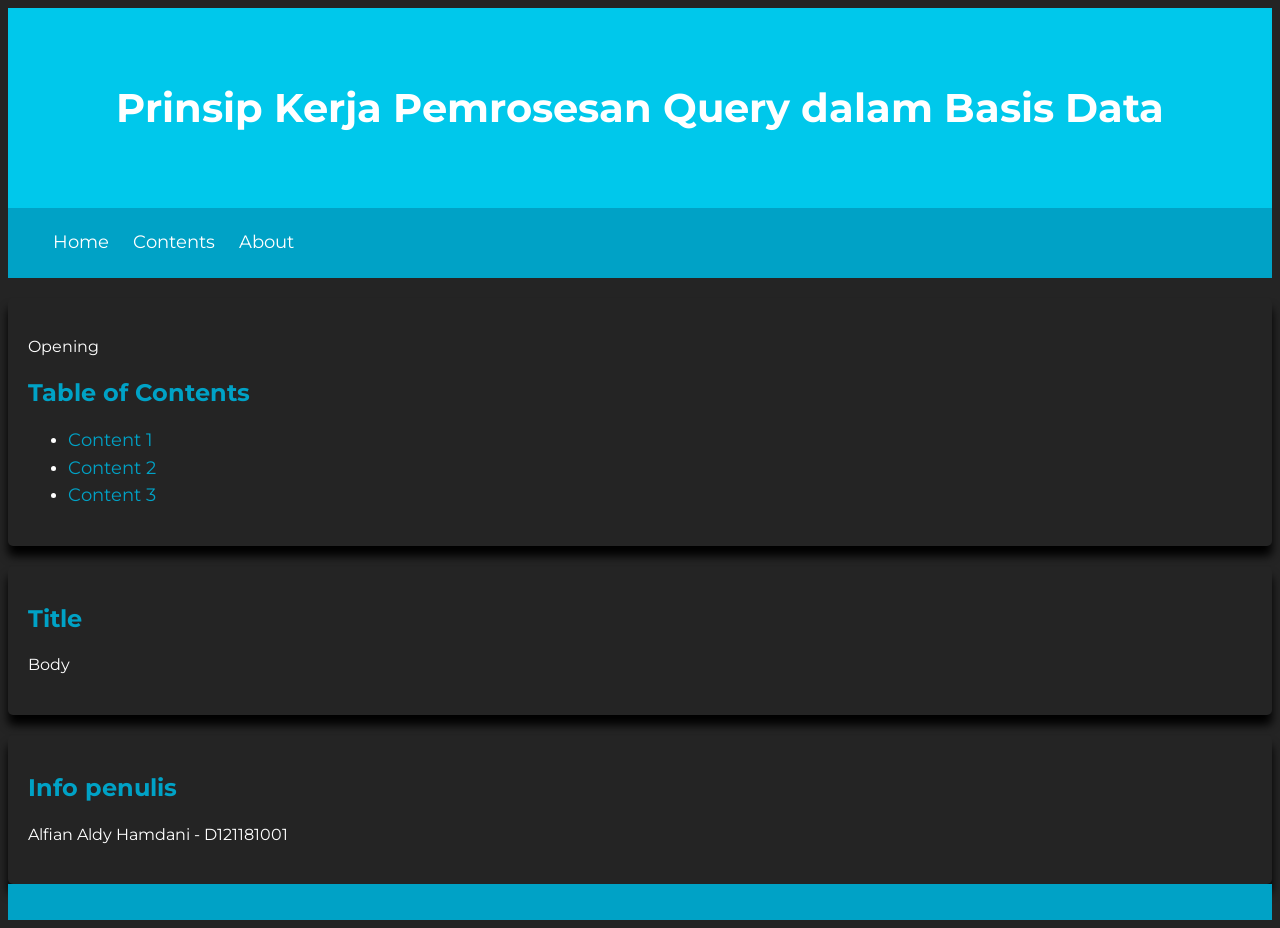
==== assignment1/index.html @ 6313a823 "Change php to html" ====
<html>
    <head>
        <title>Prinsip Kerja Pemrosesan Query dalam Basis Data</title>
        <link rel="stylesheet" type="text/css" href="../assets/styles/style.css">
    </head>

    <body>
        <header>
            <div class="jumbotron">
                <h1>Prinsip Kerja Pemrosesan Query dalam Basis Data</h1>
            </div>
            <nav>
				<ul>
                    <li><a href="../index.html">Home</a></li>
                    <li><a href="#contents">Contents</a></li>
                    <li><a href="#profile card">About</a></li>
				</ul>
			</nav>
        </header>
        
        <main>
            <div id="content">
                <article id="opening" class="card">
                    <p>Opening</p>

                    <h2 id="contents">Table of Contents</h2>
                    <ul>
                        <li><a href="#">Content 1</a></li>
                        <li><a href="#">Content 2</a></li>
                        <li><a href="#">Content 3</a></li>
                    </ul>
                </article>

                <article id="" class="card">
                    <h2>Title</h2>
                    <p>Body</p>
                </article>
            </div>

            <aside>
                <article id="profile card" class="profile card">
                    <h2>Info penulis</h2>
                    <p>Alfian Aldy Hamdani - D121181001</p>
                </article>
            </aside>
        </main>

        <footer>
            <p><?php echo($course); ?></p>
        </footer>

    </body>
</html>
---- assets/styles/style.css ----
@import url('https://fonts.googleapis.com/css?family=Montserrat:400,700&display=swap');

body{
	font-family: 'Montserrat', sans-serif;
	line-height: 20pt;
	background-color: #242424;
	color: white;
}

a{
	font-size: 18px;
	font-weight: 400;
	text-decoration: none;
	color: #00a2c6;
}

a:hover{
	font-weight: bold;
}

figcaption, figcaption a{
	font-size: 15px;
}

figure{
	text-align: center;
}

footer{
	padding: 10px;
	color: white;
	background-color: #00a2c6;
	text-align: center;
	font-weight: bold;
}

h2, h3{
	color: #00a2c6;
}

img{
	width: 50%;
	height: auto;
	object-fit: cover;
}

li{
	margin-right: 20px;
}

nav{
	background-color: #00a2c6;
	padding: 5px;
}

nav a{
	font-size: 18px;
	font-weight: 400;
	text-decoration: none;
	color: white;
}

nav a:hover{
	font-weight: bold;
}

nav li{
	display: inline;
	list-style-type: none;
	margin-right: 20px;
}

pre{
	width: min-content;
	color: #00c8eb;
}

table{
	width: 30%;
	border: 5px solid #00a2c6;
	border-collapse: collapse;
	margin-top: 20px;
	position: relative;
}

tr, th, td{
	border: 1px solid #00a2c6;
	line-height: 20pt;
	padding:0 10px 0 10px;
	width:50px;
}

.card{
	box-shadow: 0 10px 10px 0 rgba(0, 0, 0, 1);
	border-radius: 5px;
	padding: 20px;
	margin-top: 20px;
}

.col-md-4{
	-webkit-box-flex:0;
	-ms-flex:0 0 33.333333%;
	flex:0 0 33.333333%;
	max-width:30%;
	position:relative;
	min-height:1px;
	padding: 15px 15px 0px 15px;
}

.container{
	width:100%;
	margin-right:auto;
	margin-left:auto;
}

.highlight-text{
	font-size: 25;
	font-weight: bold;
	text-align: center;
}

.jumbotron{
	font-size: 20px;
	padding: 60px;
	background-color: #00c8eb;
	text-align: center;
	color: white;
}

.preview-text{
	display: -webkit-box;
	-webkit-line-clamp: 3;
	-webkit-box-orient: vertical;  
	overflow: hidden;
}

.preview-title{
	display: block;
	overflow: hidden;
	white-space: nowrap;
	text-overflow: ellipsis;
	max-width: 100%;
	max-height: 100%;
}

.row{
	display:-webkit-box;
	display:-ms-flexbox;
	display:flex;
	-ms-flex-wrap:wrap;
	flex-wrap:wrap;
	margin-right:15px;
	margin-left:15px;
}
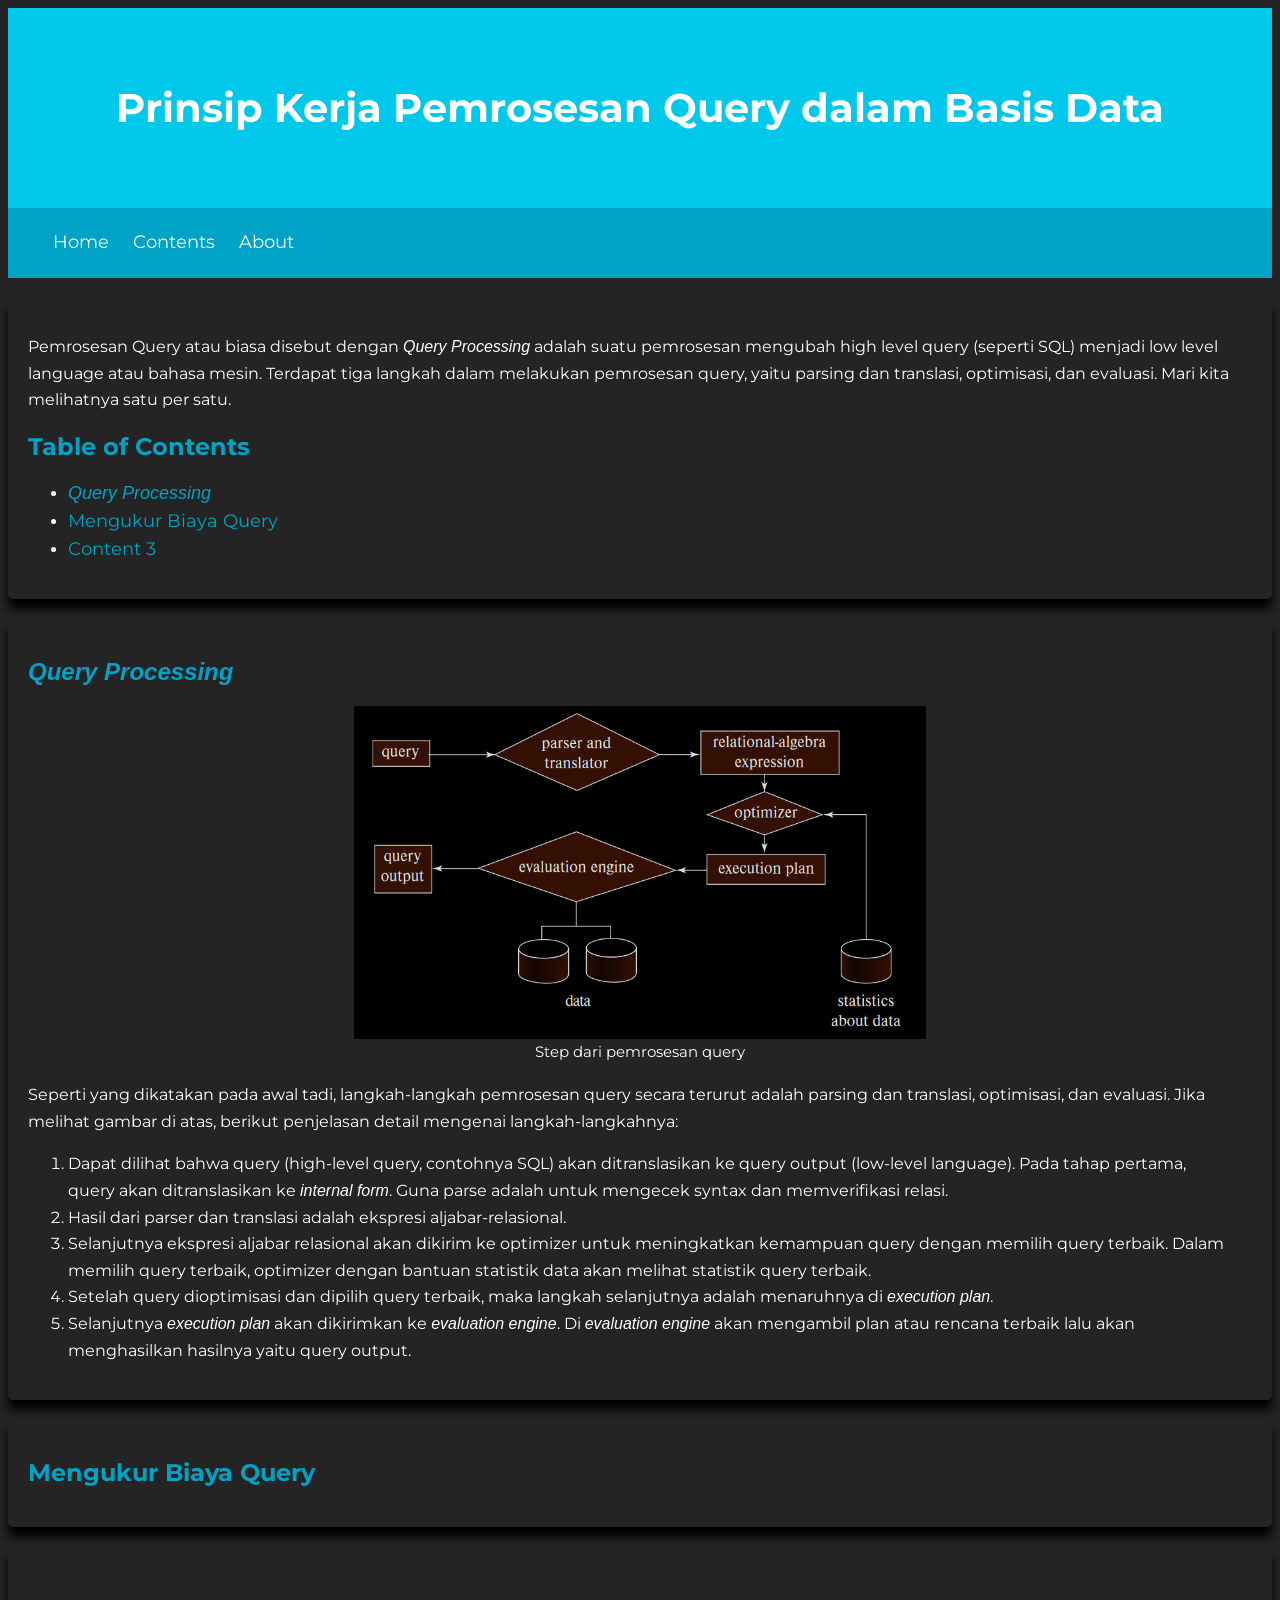
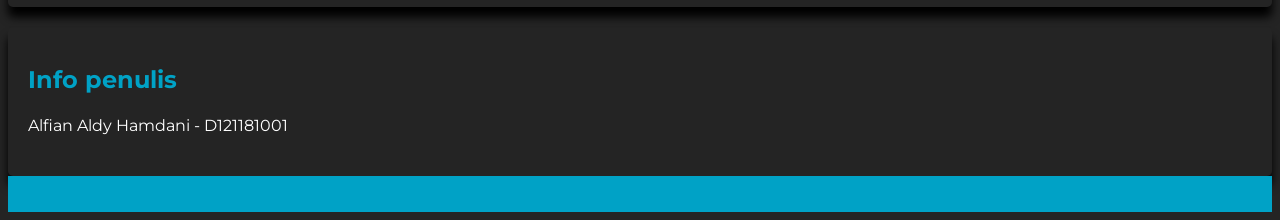
==== commit 5580096d: "Add opening and query processing" ====
--- a/assignment1/index.html
+++ b/assignment1/index.html
@@ -1,3 +1,8 @@
+<!-- 
+bagaimana mengukur biaya sebuah query
+bagaimana sebuah sistem db mengevaluasi sebuah ekspresi
+bagaimana sebuah sistem db mengevaluasi multiple ekspresi
+ -->
 <html>
     <head>
         <title>Prinsip Kerja Pemrosesan Query dalam Basis Data</title>
@@ -21,19 +26,46 @@
         <main>
             <div id="content">
                 <article id="opening" class="card">
-                    <p>Opening</p>
+                    <p>Pemrosesan Query atau biasa disebut dengan <i>Query Processing</i> adalah suatu pemrosesan mengubah high level query (seperti SQL) menjadi low level language atau bahasa mesin. Terdapat tiga langkah dalam melakukan pemrosesan query, yaitu parsing dan translasi, optimisasi, dan evaluasi. Mari kita melihatnya satu per satu.</p>
 
                     <h2 id="contents">Table of Contents</h2>
                     <ul>
-                        <li><a href="#">Content 1</a></li>
-                        <li><a href="#">Content 2</a></li>
+                        <li><a href="#query-processing"><i>Query Processing</i></a></li>
+                        <li><a href="#query-cost">Mengukur Biaya Query</a></li>
                         <li><a href="#">Content 3</a></li>
                     </ul>
                 </article>
 
+                <article id="query-processing" class="card">
+                    <h2><i>Query Processing</i></h2>
+
+                    <figure>
+                        <img src="../assets/images/steps of query processing.PNG" alt="Query Processing" title="Steps of Query Processing">
+                        <figcaption>Step dari pemrosesan query</figcaption>
+                    </figure>
+                    
+                    <p>Seperti yang dikatakan pada awal tadi, langkah-langkah pemrosesan query secara terurut adalah parsing dan translasi, optimisasi, dan evaluasi. Jika melihat gambar di atas, berikut penjelasan detail mengenai langkah-langkahnya: </p>
+                    <ol>
+                        <li>Dapat dilihat bahwa query (high-level query, contohnya SQL) akan ditranslasikan ke query output (low-level language). Pada tahap pertama, query akan ditranslasikan ke <i>internal form</i>. Guna parse adalah untuk mengecek syntax dan memverifikasi relasi.</li>
+
+                        <li>Hasil dari parser dan translasi adalah ekspresi aljabar-relasional.</li>
+
+                        <li>Selanjutnya ekspresi aljabar relasional akan dikirim ke optimizer untuk meningkatkan kemampuan query dengan memilih query terbaik. Dalam memilih query terbaik, optimizer dengan bantuan statistik data akan melihat statistik query terbaik.</li>
+
+                        <li>Setelah query dioptimisasi dan dipilih query terbaik, maka langkah selanjutnya adalah menaruhnya di <i>execution plan</i>.</li>
+
+                        <li>Selanjutnya <i>execution plan</i> akan dikirimkan ke <i>evaluation engine</i>. Di <i>evaluation engine</i> akan mengambil plan atau rencana terbaik lalu akan menghasilkan hasilnya yaitu query output.</li>
+                    </ol>
+                </article>
+
+                <article id="query-cost" class="card">
+                    <h2>Mengukur Biaya Query</h2>
+                    <p></p>
+                </article>
+
                 <article id="" class="card">
-                    <h2>Title</h2>
-                    <p>Body</p>
+                    <h2></h2>
+                    <p></p>
                 </article>
             </div>
 
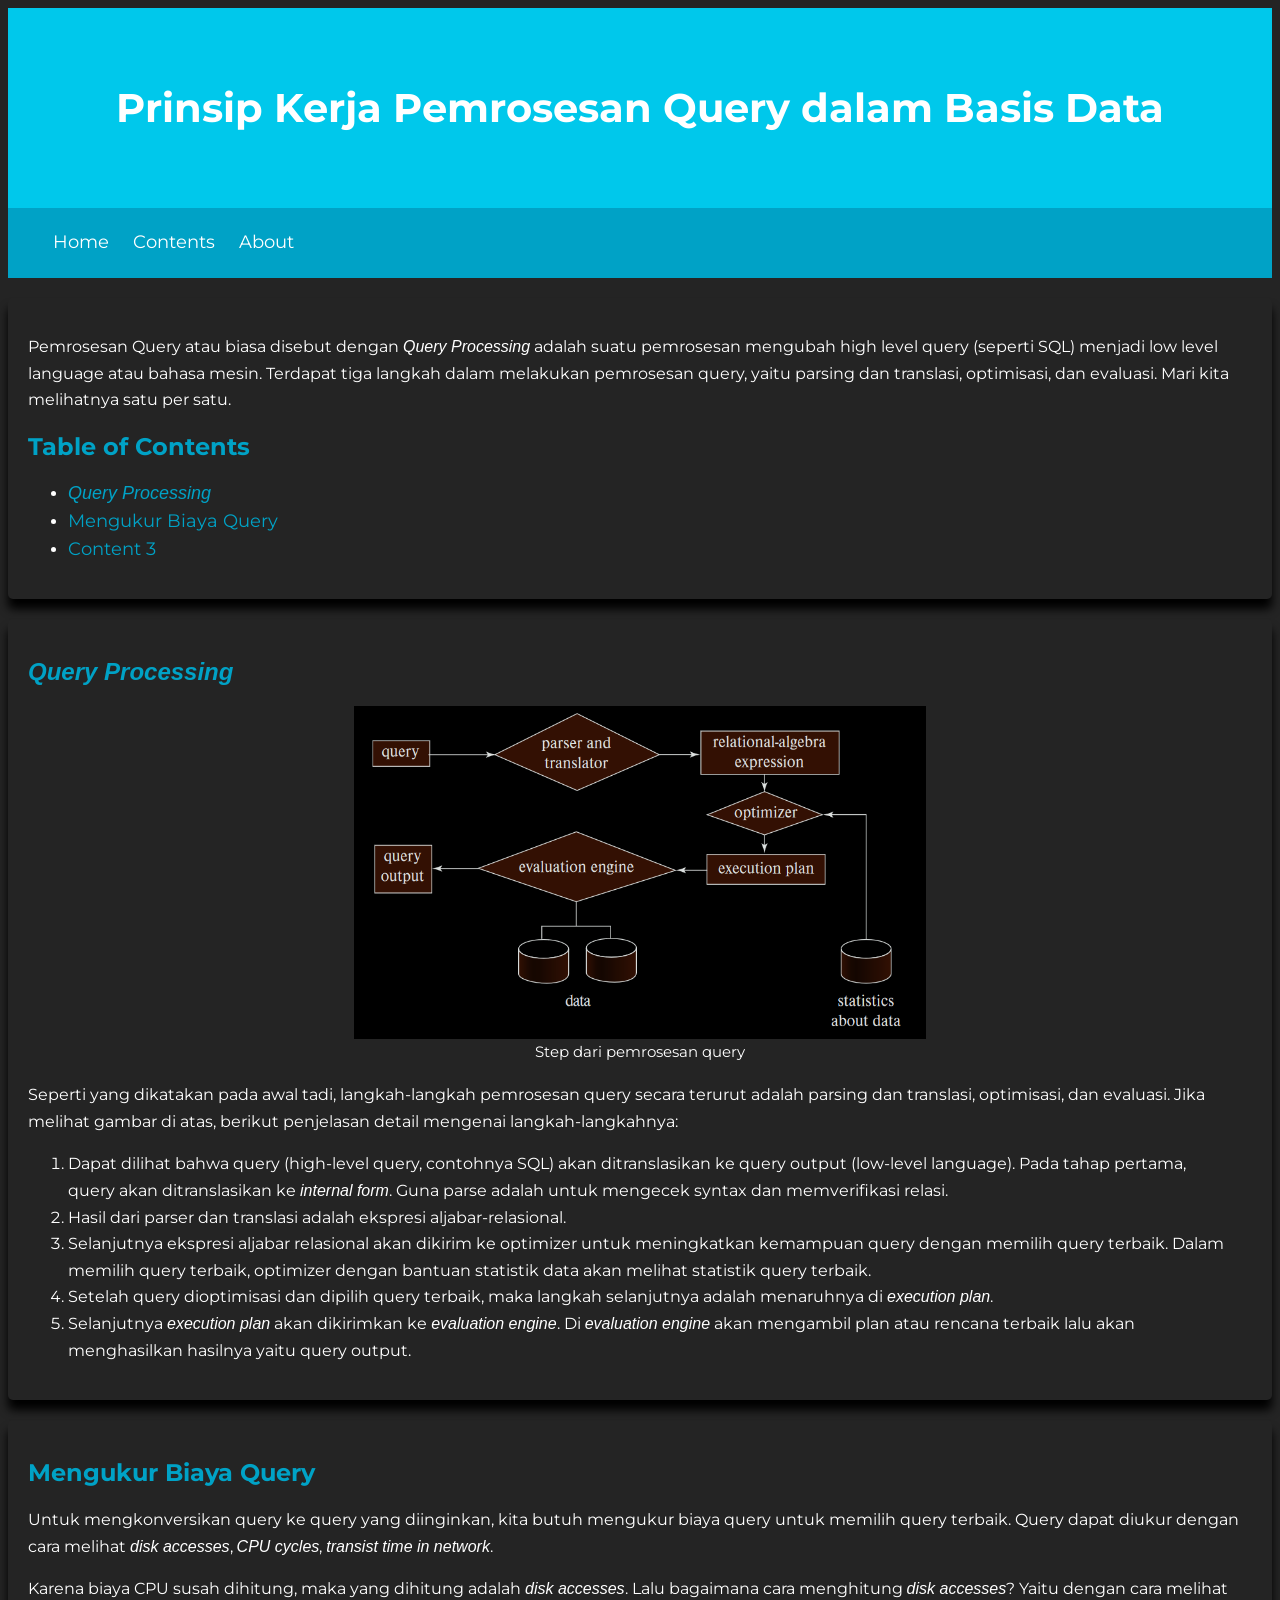
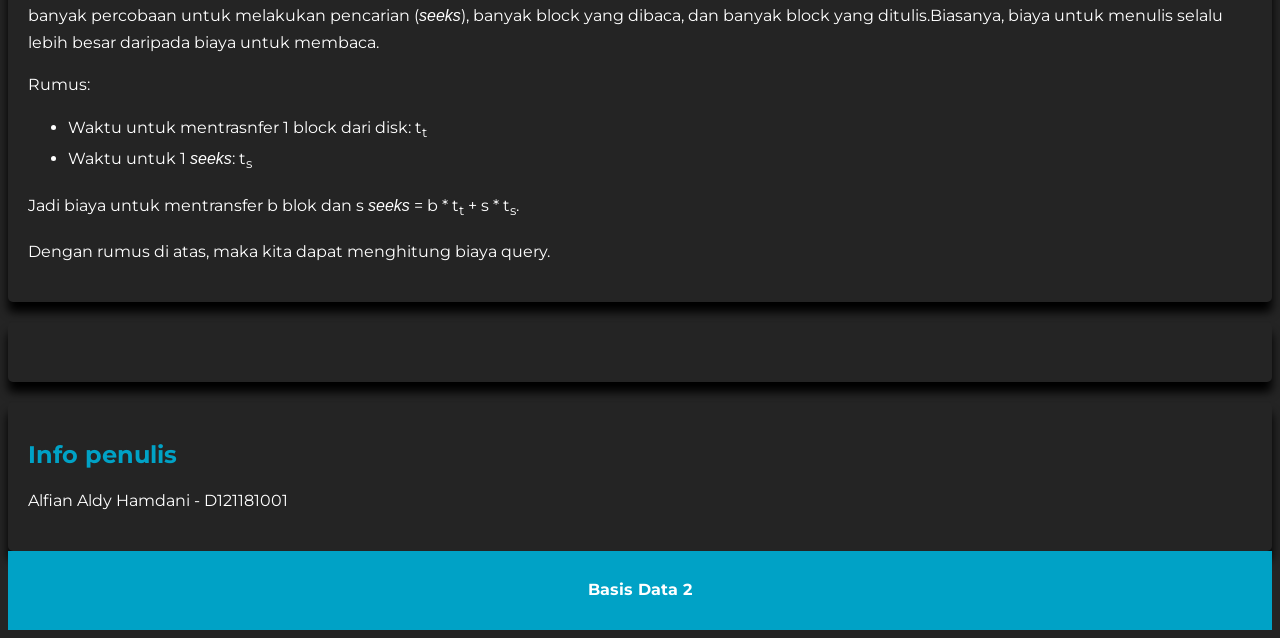
==== commit a2d8425a: "Add how to measure query cost" ====
--- a/assignment1/index.html
+++ b/assignment1/index.html
@@ -60,7 +60,20 @@
 
                 <article id="query-cost" class="card">
                     <h2>Mengukur Biaya Query</h2>
-                    <p></p>
+
+                    <p>Untuk mengkonversikan query ke query yang diinginkan, kita butuh mengukur biaya query untuk memilih query terbaik. Query dapat diukur dengan cara melihat <i>disk accesses</i>, <i>CPU cycles</i>, <i>transist time in network</i>.</p>
+
+                    <p>Karena biaya CPU susah dihitung, maka yang dihitung adalah <i>disk accesses</i>. Lalu bagaimana cara menghitung <i>disk accesses</i>? Yaitu dengan cara melihat banyak percobaan untuk melakukan pencarian (<i>seeks</i>), banyak block yang dibaca, dan banyak block yang ditulis.Biasanya, biaya untuk menulis selalu lebih besar daripada biaya untuk membaca.</p>
+
+                    <p>Rumus:
+                        <ul>
+                            <li>Waktu untuk mentrasnfer 1 block dari disk: t<sub>t</sub></li>
+                            <li>Waktu untuk 1 <i>seeks</i>: t<sub>s</sub></li>
+                        </ul>
+                        Jadi biaya untuk mentransfer b blok dan s <i>seeks</i> = b * t<sub>t</sub> + s * t<sub>s</sub>.
+                    </p>
+
+                    <p>Dengan rumus di atas, maka kita dapat menghitung biaya query.</p>
                 </article>
 
                 <article id="" class="card">
@@ -78,7 +91,7 @@
         </main>
 
         <footer>
-            <p><?php echo($course); ?></p>
+            <p>Basis Data 2</p>
         </footer>
 
     </body>
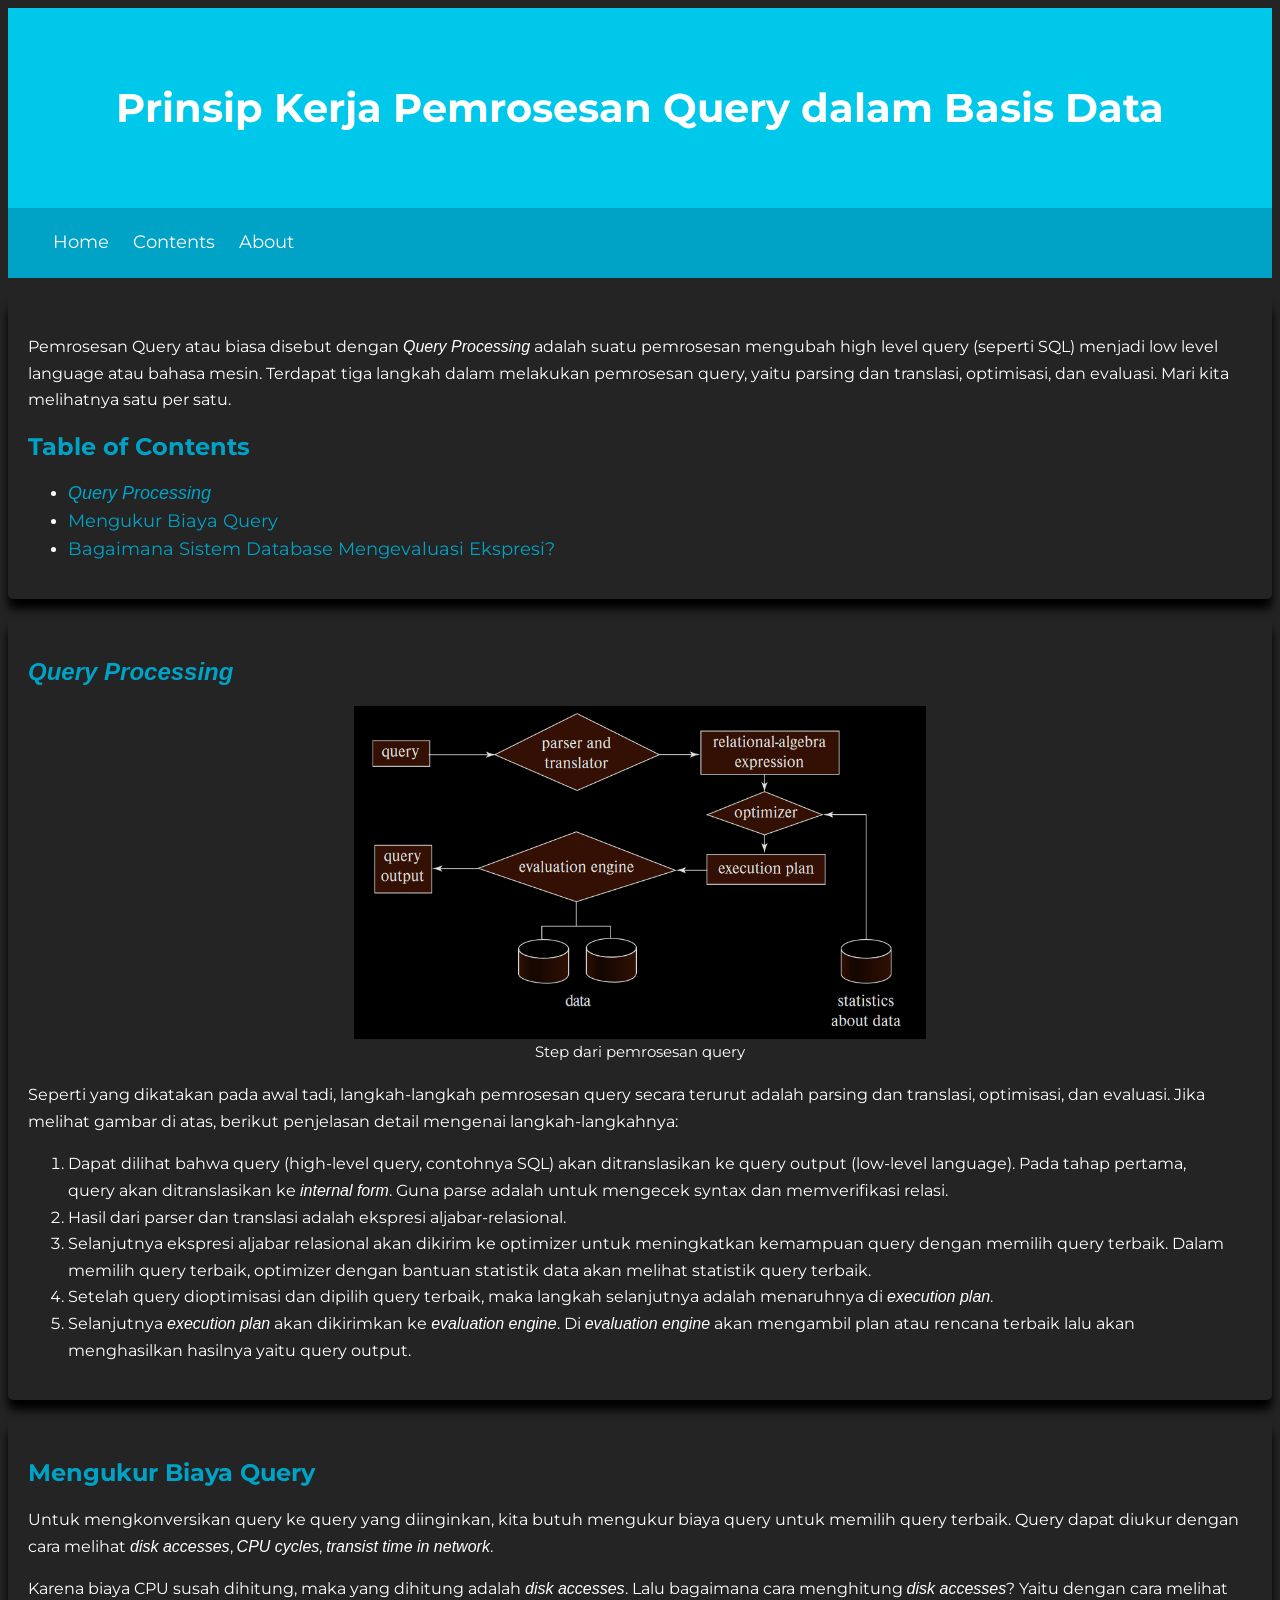
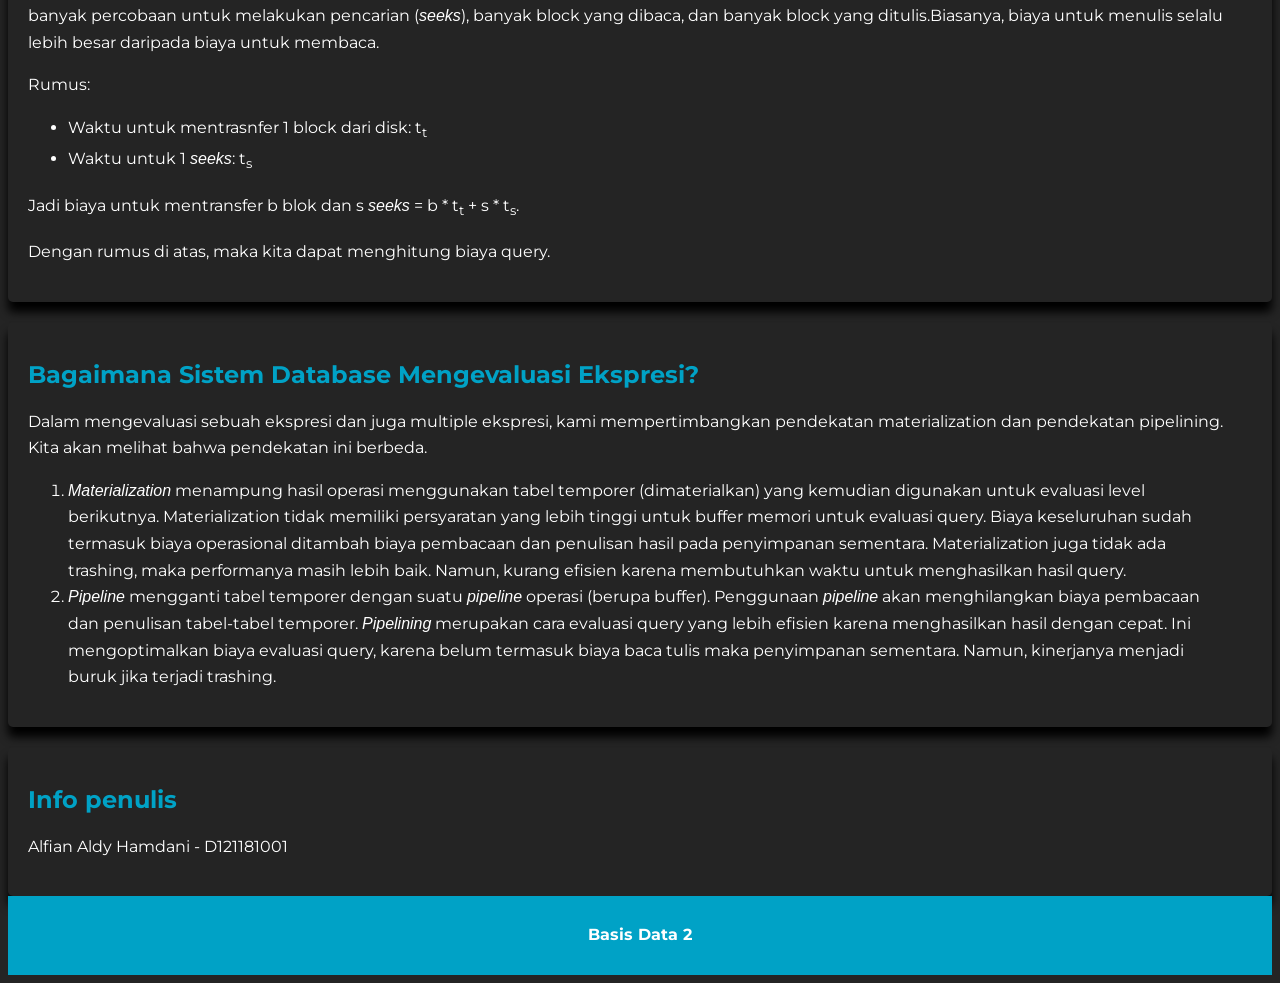
==== commit 1cccc284: "Add expression evaluation" ====
--- a/assignment1/index.html
+++ b/assignment1/index.html
@@ -1,8 +1,3 @@
-<!-- 
-bagaimana mengukur biaya sebuah query
-bagaimana sebuah sistem db mengevaluasi sebuah ekspresi
-bagaimana sebuah sistem db mengevaluasi multiple ekspresi
- -->
 <html>
     <head>
         <title>Prinsip Kerja Pemrosesan Query dalam Basis Data</title>
@@ -32,7 +27,7 @@
                     <ul>
                         <li><a href="#query-processing"><i>Query Processing</i></a></li>
                         <li><a href="#query-cost">Mengukur Biaya Query</a></li>
-                        <li><a href="#">Content 3</a></li>
+                        <li><a href="#expression-evaluation">Bagaimana Sistem Database Mengevaluasi Ekspresi?</a></li>
                     </ul>
                 </article>
 
@@ -76,9 +71,16 @@
                     <p>Dengan rumus di atas, maka kita dapat menghitung biaya query.</p>
                 </article>
 
-                <article id="" class="card">
-                    <h2></h2>
-                    <p></p>
+                <article id="expression-evaluation" class="card">
+                    <h2>Bagaimana Sistem Database Mengevaluasi Ekspresi?</h2>
+                    <p> Dalam mengevaluasi sebuah ekspresi dan juga multiple ekspresi, kami mempertimbangkan pendekatan materialization dan pendekatan pipelining. Kita akan melihat bahwa pendekatan ini berbeda.
+
+                    <ol>
+                        <li><i>Materialization</i> menampung hasil operasi menggunakan tabel temporer (dimaterialkan) yang kemudian digunakan untuk evaluasi level berikutnya. Materialization tidak memiliki persyaratan yang lebih tinggi untuk buffer memori untuk evaluasi query. Biaya keseluruhan sudah termasuk biaya operasional ditambah biaya pembacaan dan penulisan hasil pada penyimpanan sementara. Materialization juga tidak ada trashing, maka performanya masih lebih baik. Namun, kurang efisien karena membutuhkan waktu untuk menghasilkan hasil query.</li>
+
+                        <li><i>Pipeline</i> mengganti tabel temporer dengan suatu <i>pipeline</i> operasi (berupa buffer). Penggunaan <i>pipeline</i> akan menghilangkan biaya pembacaan dan penulisan tabel-tabel temporer. <i>Pipelining</i> merupakan cara evaluasi query yang lebih efisien karena menghasilkan hasil dengan cepat. Ini mengoptimalkan biaya evaluasi query, karena belum termasuk biaya baca tulis maka penyimpanan sementara. Namun, kinerjanya menjadi buruk jika terjadi trashing.</li>
+                    </ol> 
+                    </p>
                 </article>
             </div>
 
